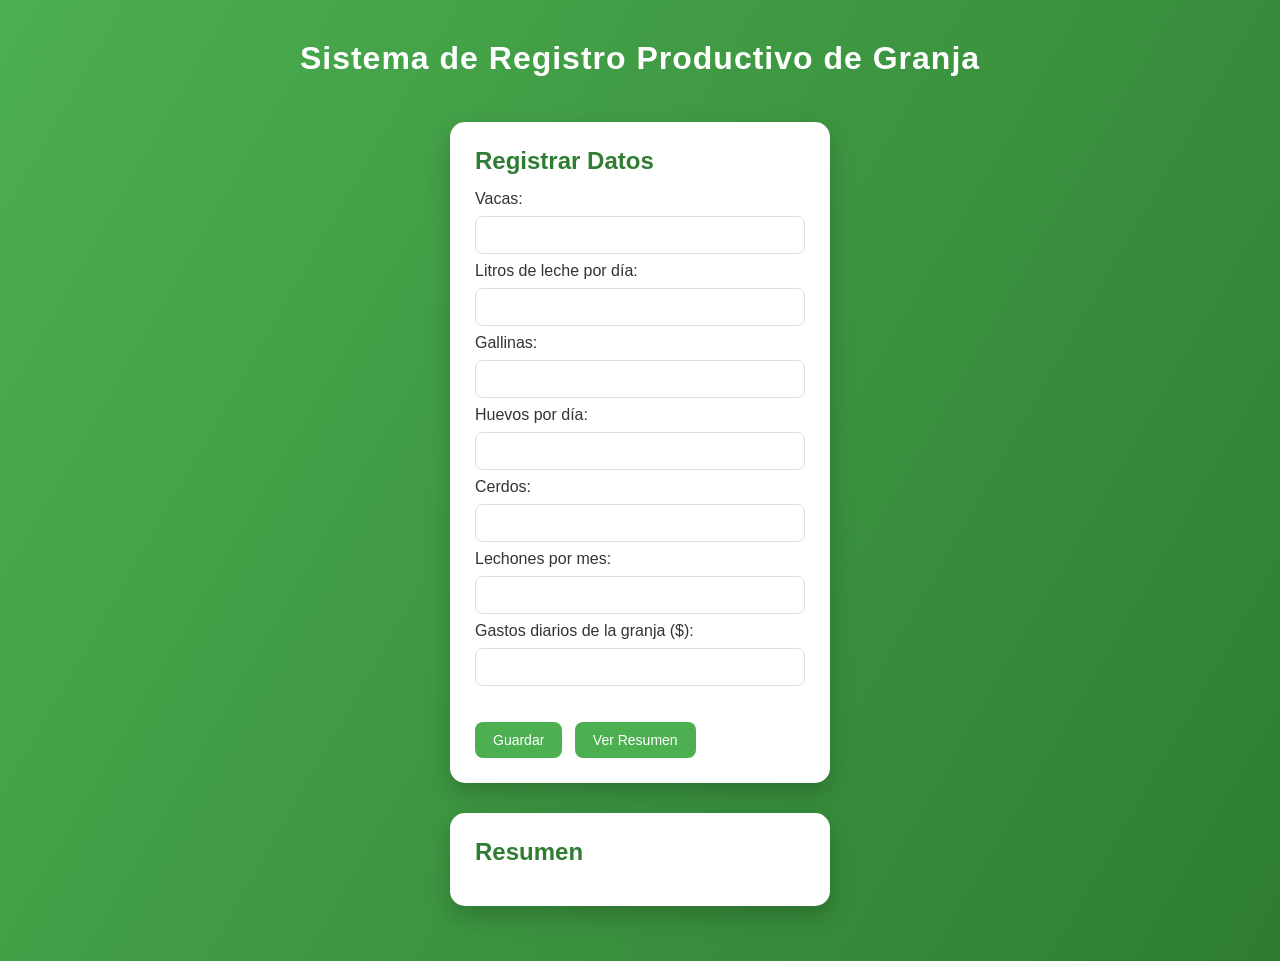
==== index.html @ fa30c52d "calculadora ganadera" ====
<!DOCTYPE html>
<html lang="es">
<head>

<meta charset="UTF-8">
<title>Sistema de Registro de Granja</title>
<link rel="stylesheet" href="styles.css">

</head>

<body>

<h1>Sistema de Registro Productivo de Granja</h1>

<div class="contenedor">

<h2>Registrar Datos</h2>

<label>Vacas:</label>
<input type="number" id="vacas">

<label>Litros de leche por día:</label>
<input type="number" id="leche">

<label>Gallinas:</label>
<input type="number" id="gallinas">

<label>Huevos por día:</label>
<input type="number" id="huevos">

<label>Cerdos:</label>
<input type="number" id="cerdos">

<label>Lechones por mes:</label>
<input type="number" id="lechones">

<label>Gastos diarios de la granja ($):</label>
<input type="number" id="gastos">

<br><br>

<button onclick="guardarDatos()">Guardar</button>
<button onclick="mostrarResumen()">Ver Resumen</button>

</div>


<div class="contenedor">

<h2>Resumen</h2>

<p id="resultado"></p>
<p id="alertas"></p>

</div>

<script src="app.js"></script>

</body>
</html>
---- styles.css ----
/* Reset básico */
*{
    margin:0;
    padding:0;
    box-sizing:border-box;
}

/* Fondo general */
body{
    font-family: 'Poppins', sans-serif;
    background: linear-gradient(120deg,#4CAF50,#2E7D32);
    min-height:100vh;
    display:flex;
    flex-direction:column;
    align-items:center;
    padding:40px;
    color:#333;
}

/* Título */
h1{
    color:white;
    margin-bottom:30px;
    letter-spacing:1px;
}

/* Contenedores tipo tarjeta */
.contenedor{
    background:white;
    width:380px;
    padding:25px;
    border-radius:15px;
    margin:15px;
    box-shadow:0 10px 25px rgba(0,0,0,0.2);
    transition:0.3s;
}

.contenedor:hover{
    transform:translateY(-5px);
}

/* Subtítulos */
h2{
    color:#2E7D32;
    margin-bottom:15px;
}

/* Inputs */
input{
    width:100%;
    padding:10px;
    margin:8px 0;
    border-radius:8px;
    border:1px solid #ddd;
    font-size:14px;
    transition:0.2s;
}

input:focus{
    border-color:#4CAF50;
    outline:none;
    box-shadow:0 0 6px rgba(76,175,80,0.4);
}

/* Botones */
button{
    padding:10px 18px;
    margin-top:10px;
    margin-right:8px;
    border:none;
    border-radius:8px;
    background:#4CAF50;
    color:white;
    font-size:14px;
    font-weight:500;
    cursor:pointer;
    transition:0.3s;
}

button:hover{
    background:#1B5E20;
    transform:scale(1.05);
}

/* Área del resumen */
#resultado{
    margin-top:15px;
    line-height:1.7;
    text-align:left;
}

/* Alertas */
#alertas{
    margin-top:10px;
    color:#D32F2F;
    font-weight:bold;
}

/* Responsive */
@media(max-width:500px){

.contenedor{
    width:90%;
}

}
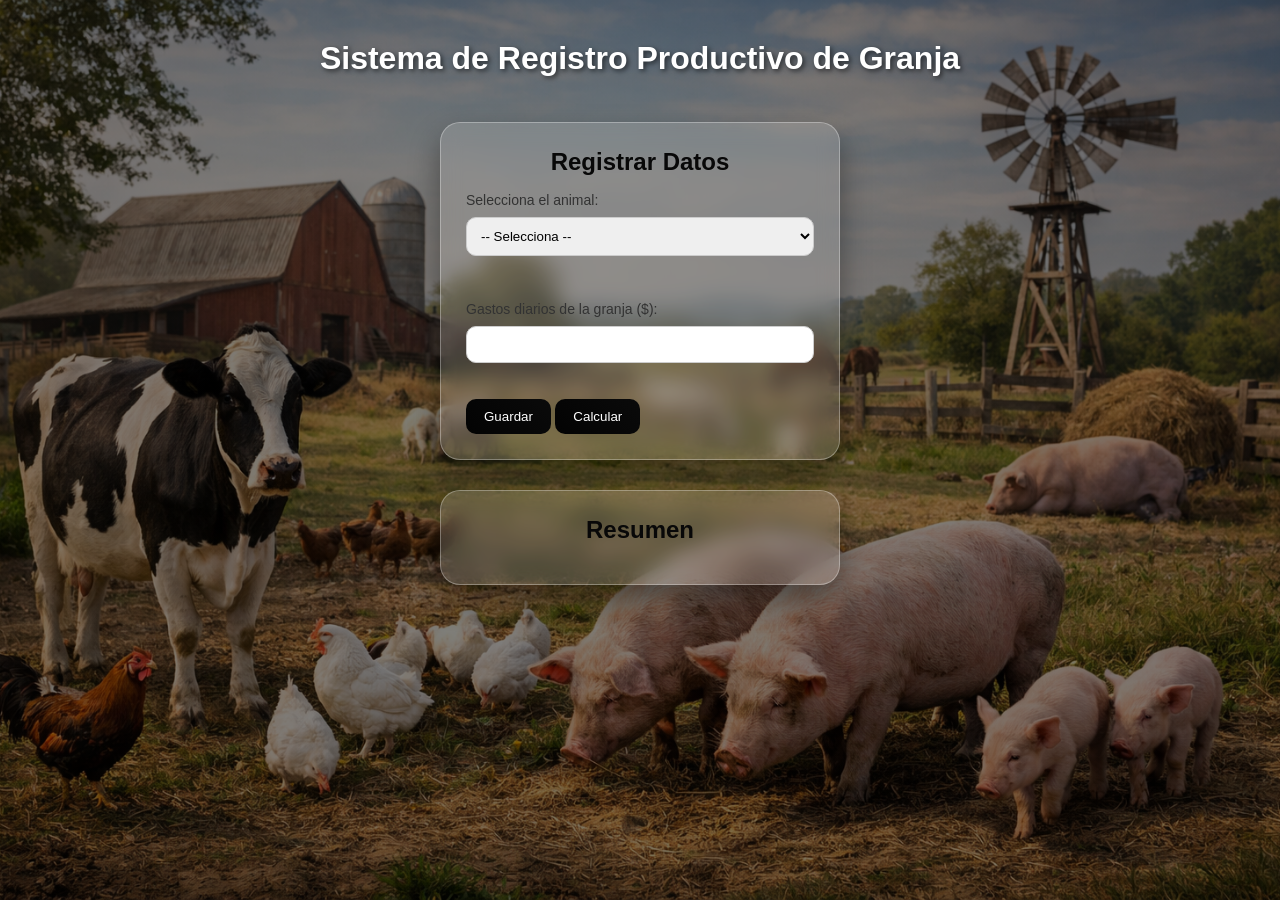
==== commit 667f56aa: "modificacion" ====
--- a/index.html
+++ b/index.html
@@ -16,23 +16,53 @@
 
 <h2>Registrar Datos</h2>
 
-<label>Vacas:</label>
-<input type="number" id="vacas">
+<label>Selecciona el animal:</label>
+<select id="animal" onchange="filtrarAnimal()">
+  <option value="">-- Selecciona --</option>
+  <option value="vaca">Vaca</option>
+  <option value="gallina">Gallina</option>
+  <option value="cerdo">Cerdo</option>
+</select>
 
-<label>Litros de leche por día:</label>
-<input type="number" id="leche">
+<br><br>
 
-<label>Gallinas:</label>
-<input type="number" id="gallinas">
+<!-- VACAS -->
+<div id="vaca" style="display:none;">
+  <label>Vacas:</label>
+  <input type="number" id="vacas">
 
-<label>Huevos por día:</label>
-<input type="number" id="huevos">
+  <label>Litros de leche por día:</label>
+  <input type="number" id="leche">
 
-<label>Cerdos:</label>
-<input type="number" id="cerdos">
+  <label>Precio por litro de leche ($):</label>
+  <input type="number" id="precioLeche">
+</div>
 
-<label>Lechones por mes:</label>
-<input type="number" id="lechones">
+<!-- GALLINAS -->
+<div id="gallina" style="display:none;">
+  <label>Gallinas:</label>
+  <input type="number" id="gallinas">
+
+  <label>Huevos por día:</label>
+  <input type="number" id="huevos">
+
+  <label>Precio por huevo ($):</label>
+  <input type="number" id="precioHuevo">
+</div>
+
+<!-- CERDOS -->
+<div id="cerdo" style="display:none;">
+  <label>Cerdos:</label>
+  <input type="number" id="cerdos">
+
+  <label>Lechones por mes:</label>
+  <input type="number" id="lechones">
+
+  <label>Precio por lechón ($):</label>
+  <input type="number" id="precioLechon">
+</div>
+
+<br>
 
 <label>Gastos diarios de la granja ($):</label>
 <input type="number" id="gastos">
@@ -40,10 +70,10 @@
 <br><br>
 
 <button onclick="guardarDatos()">Guardar</button>
-<button onclick="mostrarResumen()">Ver Resumen</button>
+<button onclick="calcular()">Calcular</button>
+<div id="resultadoBox" style="display:none;"></div>
 
 </div>
-
 
 <div class="contenedor">
 
--- a/styles.css
+++ b/styles.css
@@ -1,106 +1,135 @@
-/* Reset básico */
+/* Reset */
 *{
     margin:0;
     padding:0;
     box-sizing:border-box;
 }
 
-/* Fondo general */
+/* Fondo */
 body{
     font-family: 'Poppins', sans-serif;
-    background: linear-gradient(120deg,#4CAF50,#2E7D32);
     min-height:100vh;
     display:flex;
     flex-direction:column;
     align-items:center;
     padding:40px;
     color:#333;
+
+    background: linear-gradient(rgba(0,0,0,0.5), rgba(0,0,0,0.5)),
+    url("img/vaca.jpg");
+    background-size: cover;
+    background-position: center;
 }
 
 /* Título */
 h1{
-    color:white;
+    color:#fff;
     margin-bottom:30px;
-    letter-spacing:1px;
+    text-align:center;
+    text-shadow:2px 2px 5px rgba(0,0,0,0.6);
 }
 
-/* Contenedores tipo tarjeta */
+/* Tarjetas */
 .contenedor{
-    background:white;
-    width:380px;
+    background: rgba(255,255,255,0.15); /* transparencia */
+    width:400px;
     padding:25px;
-    border-radius:15px;
+    border-radius:20px;
     margin:15px;
-    box-shadow:0 10px 25px rgba(0,0,0,0.2);
-    transition:0.3s;
-}
-
-.contenedor:hover{
-    transform:translateY(-5px);
+    box-shadow:0 15px 30px rgba(0,0,0,0.4);
+    backdrop-filter: blur(10px); /* efecto vidrio */
+    border:1px solid rgba(255,255,255,0.3);
 }
 
 /* Subtítulos */
 h2{
-    color:#2E7D32;
+    color:#080808;
     margin-bottom:15px;
+    text-align:center;
 }
 
-/* Inputs */
-input{
+/* Labels */
+label{
+    font-weight:500;
+    font-size:14px;
+}
+
+/* Inputs y select */
+input, select{
     width:100%;
     padding:10px;
     margin:8px 0;
-    border-radius:8px;
-    border:1px solid #ddd;
-    font-size:14px;
-    transition:0.2s;
-}
-
-input:focus{
-    border-color:#4CAF50;
-    outline:none;
-    box-shadow:0 0 6px rgba(76,175,80,0.4);
+    border-radius:10px;
+    border:1px solid #ccc;
 }
 
 /* Botones */
 button{
     padding:10px 18px;
     margin-top:10px;
-    margin-right:8px;
     border:none;
-    border-radius:8px;
-    background:#4CAF50;
+    border-radius:10px;
+    background:linear-gradient(45deg,#030303,#0a0a0a);
     color:white;
-    font-size:14px;
-    font-weight:500;
     cursor:pointer;
-    transition:0.3s;
 }
 
 button:hover{
-    background:#1B5E20;
     transform:scale(1.05);
 }
 
-/* Área del resumen */
-#resultado{
-    margin-top:15px;
-    line-height:1.7;
-    text-align:left;
+/* CUADRO RESULTADO PRO */
+#resultadoBox{
+    margin-top:20px;
+    padding:25px;
+    border-radius:20px;
+    background: rgba(255,255,255,0.2); /* transparente */
+    backdrop-filter: blur(10px); /* efecto vidrio */
+    border:1px solid rgba(255,255,255,0.3);
+    box-shadow: 0 15px 35px rgba(0,0,0,0.4);
+    line-height:1.8;
+    animation: aparecer 0.5s ease;
+    max-width:400px;
+    width:100%;
 }
 
-/* Alertas */
-#alertas{
-    margin-top:10px;
+/* Título del resultado */
+#resultadoBox h3{
+    text-align:center;
+    margin-bottom:15px;
+    color:#2E7D32;
+}
+
+/* Ganancias */
+.ganancia{
+    color:#2E7D32;
+    font-weight:bold;
+}
+
+/* Pérdidas */
+.perdida{
     color:#D32F2F;
     font-weight:bold;
 }
 
+/* Animación */
+@keyframes aparecer{
+    from{
+        opacity:0;
+        transform:translateY(20px);
+    }
+    to{
+        opacity:1;
+        transform:translateY(0);
+    }
+}
+
 /* Responsive */
 @media(max-width:500px){
-
-.contenedor{
-    width:90%;
+    .contenedor{
+        width:100%;
+    }
 }
-
+button[onclick="mostrarResumen()"]{
+    display:none;
 }
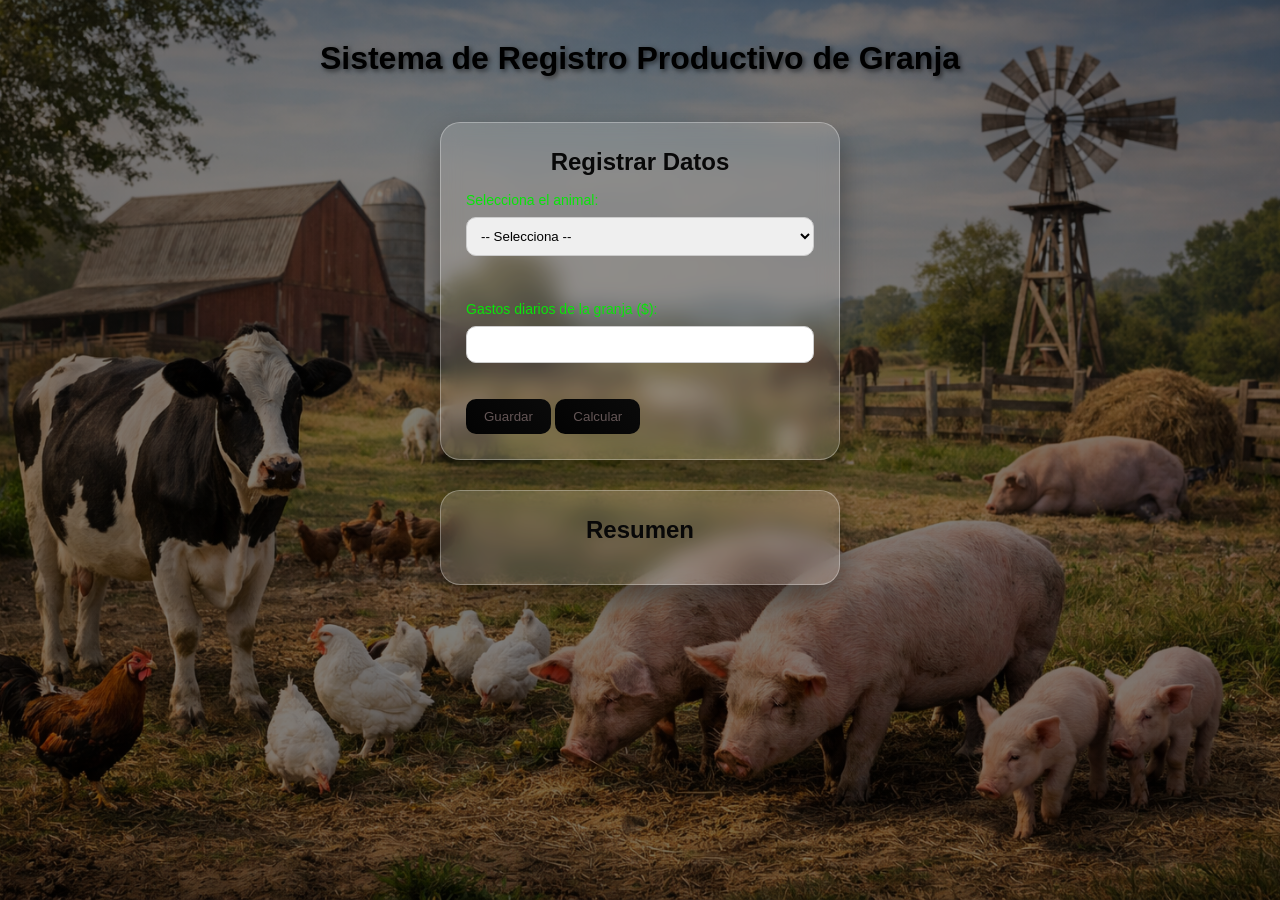
==== commit 497bb68c: "modificacion" ====
--- a/index.html
+++ b/index.html
@@ -3,6 +3,7 @@
 <head>
 
 <meta charset="UTF-8">
+<meta name="viewport" content="width=device-width, initial-scale=1.0">
 <title>Sistema de Registro de Granja</title>
 <link rel="stylesheet" href="styles.css">
 
@@ -84,7 +85,7 @@
 
 </div>
 
-<script src="app.js"></script>
+<script src="script.js"></script>
 
 </body>
 </html>
--- a/styles.css
+++ b/styles.css
@@ -13,7 +13,7 @@
     flex-direction:column;
     align-items:center;
     padding:40px;
-    color:#333;
+    color:#0ae40a;
 
     background: linear-gradient(rgba(0,0,0,0.5), rgba(0,0,0,0.5)),
     url("img/vaca.jpg");
@@ -23,7 +23,7 @@
 
 /* Título */
 h1{
-    color:#fff;
+    color:#000000;
     margin-bottom:30px;
     text-align:center;
     text-shadow:2px 2px 5px rgba(0,0,0,0.6);
@@ -70,7 +70,7 @@
     border:none;
     border-radius:10px;
     background:linear-gradient(45deg,#030303,#0a0a0a);
-    color:white;
+    color:rgb(99, 85, 85);
     cursor:pointer;
 }
 
@@ -132,4 +132,45 @@
 }
 button[onclick="mostrarResumen()"]{
     display:none;
-}+}
+/* 📱 MEJORA PARA CELULARES */
+@media(max-width:600px){
+
+    body{
+        padding:15px;
+    }
+
+    h1{
+        font-size:20px;
+    }
+
+    .contenedor{
+        width:100%;
+        padding:18px;
+        margin:10px 0;
+    }
+
+    h2{
+        font-size:18px;
+    }
+
+    label{
+        font-size:13px;
+    }
+
+    input, select{
+        font-size:14px;
+        padding:8px;
+    }
+
+    button{
+        width:100%;
+        margin-top:10px;
+    }
+
+    #resultadoBox{
+        width:100%;
+        padding:15px;
+        font-size:14px;
+    }
+}
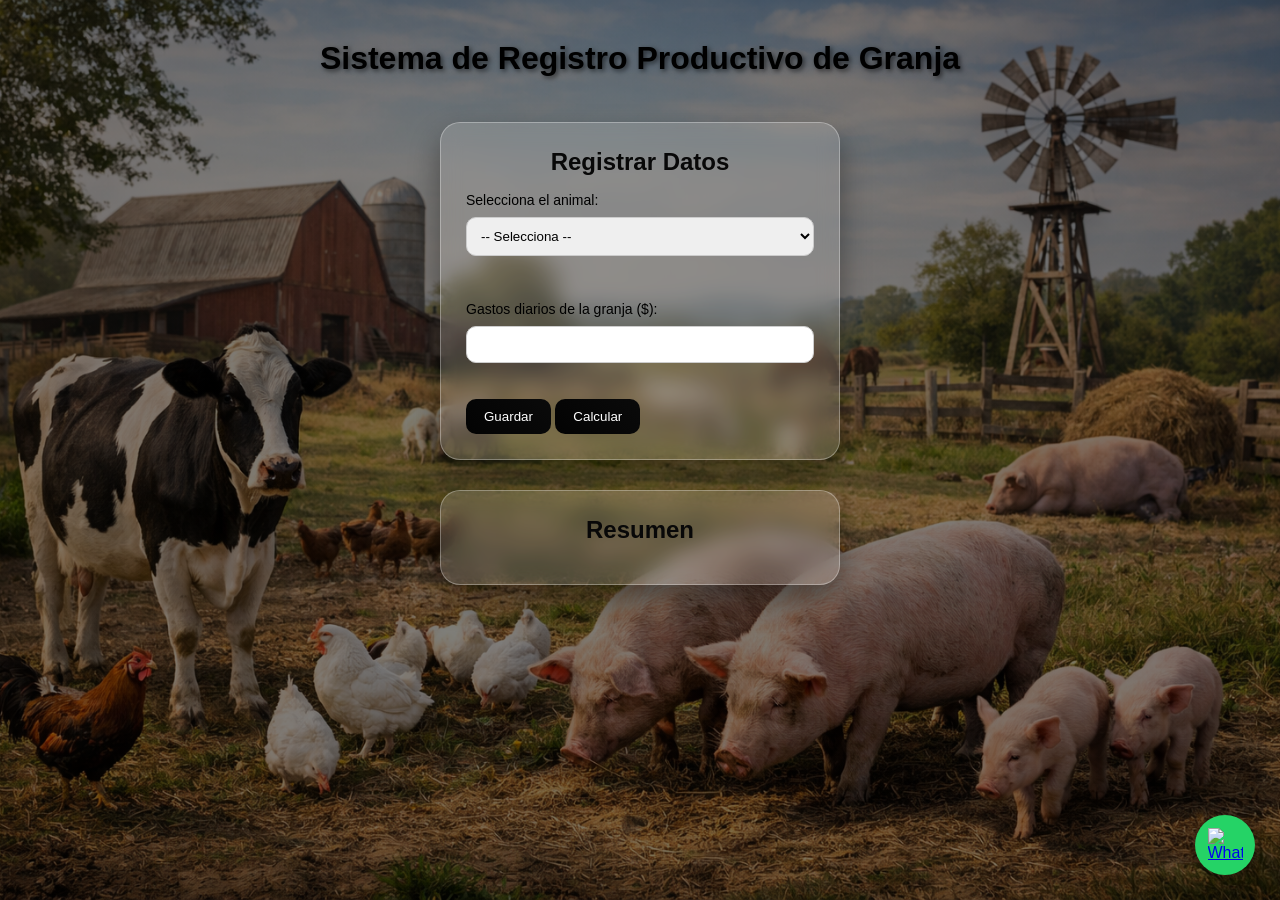
==== commit bfabbffe: "modificacion" ====
--- a/index.html
+++ b/index.html
@@ -7,6 +7,11 @@
 <title>Sistema de Registro de Granja</title>
 <link rel="stylesheet" href="styles.css">
 
+<a href="https://wa.me/573112361741?text=Hola,%20necesito%20ayuda%20con%20el%20sistema%20de%20granja" 
+   class="whatsapp-btn" 
+   target="_blank">
+    <img src="https://upload.wikimedia.org/wikipedia/commons/6/6b/WhatsApp.svg" alt="WhatsApp">
+</a>
 </head>
 
 <body>
--- a/styles.css
+++ b/styles.css
@@ -13,12 +13,13 @@
     flex-direction:column;
     align-items:center;
     padding:40px;
-    color:#0ae40a;
+    color:#000000;
 
     background: linear-gradient(rgba(0,0,0,0.5), rgba(0,0,0,0.5)),
     url("img/vaca.jpg");
     background-size: cover;
     background-position: center;
+    background-repeat: no-repeat;
 }
 
 /* Título */
@@ -31,13 +32,13 @@
 
 /* Tarjetas */
 .contenedor{
-    background: rgba(255,255,255,0.15); /* transparencia */
+    background: rgba(255,255,255,0.15);
     width:400px;
     padding:25px;
     border-radius:20px;
     margin:15px;
     box-shadow:0 15px 30px rgba(0,0,0,0.4);
-    backdrop-filter: blur(10px); /* efecto vidrio */
+    backdrop-filter: blur(10px);
     border:1px solid rgba(255,255,255,0.3);
 }
 
@@ -70,7 +71,7 @@
     border:none;
     border-radius:10px;
     background:linear-gradient(45deg,#030303,#0a0a0a);
-    color:rgb(99, 85, 85);
+    color:#fff;
     cursor:pointer;
 }
 
@@ -78,13 +79,13 @@
     transform:scale(1.05);
 }
 
-/* CUADRO RESULTADO PRO */
+/* RESULTADO */
 #resultadoBox{
     margin-top:20px;
     padding:25px;
     border-radius:20px;
-    background: rgba(255,255,255,0.2); /* transparente */
-    backdrop-filter: blur(10px); /* efecto vidrio */
+    background: rgba(255,255,255,0.2);
+    backdrop-filter: blur(10px);
     border:1px solid rgba(255,255,255,0.3);
     box-shadow: 0 15px 35px rgba(0,0,0,0.4);
     line-height:1.8;
@@ -93,20 +94,17 @@
     width:100%;
 }
 
-/* Título del resultado */
 #resultadoBox h3{
     text-align:center;
     margin-bottom:15px;
     color:#2E7D32;
 }
 
-/* Ganancias */
 .ganancia{
     color:#2E7D32;
     font-weight:bold;
 }
 
-/* Pérdidas */
 .perdida{
     color:#D32F2F;
     font-weight:bold;
@@ -125,19 +123,14 @@
 }
 
 /* Responsive */
-@media(max-width:500px){
-    .contenedor{
-        width:100%;
-    }
-}
-button[onclick="mostrarResumen()"]{
-    display:none;
-}
-/* 📱 MEJORA PARA CELULARES */
 @media(max-width:600px){
 
     body{
         padding:15px;
+
+        /* 🔥 CLAVE: imagen completa en celular */
+        background-size: contain;
+        background-color: black;
     }
 
     h1{
@@ -174,3 +167,32 @@
         font-size:14px;
     }
 }
+
+/* Ocultar botón viejo */
+button[onclick="mostrarResumen()"]{
+    display:none;
+}
+.whatsapp-btn {
+    position: fixed;     /* Esto lo deja fijo en la pantalla */
+    bottom: 25px;        /* Distancia desde abajo */
+    right: 25px;         /* Distancia desde la derecha */
+    background-color: #25d366;
+    width: 60px;
+    height: 60px;
+    border-radius: 50%;
+    display: flex;
+    justify-content: center;
+    align-items: center;
+    box-shadow: 2px 2px 10px rgba(0,0,0,0.3);
+    z-index: 1000;       /* Para que siempre esté por encima del fondo de la granja */
+    transition: transform 0.3s ease;
+}
+
+.whatsapp-btn img {
+    width: 35px;         /* Tamaño del logo de WhatsApp */
+    height: 35px;
+}
+
+.whatsapp-btn:hover {
+    transform: scale(1.1); /* Se hace un poquito más grande al pasar el mouse */
+}
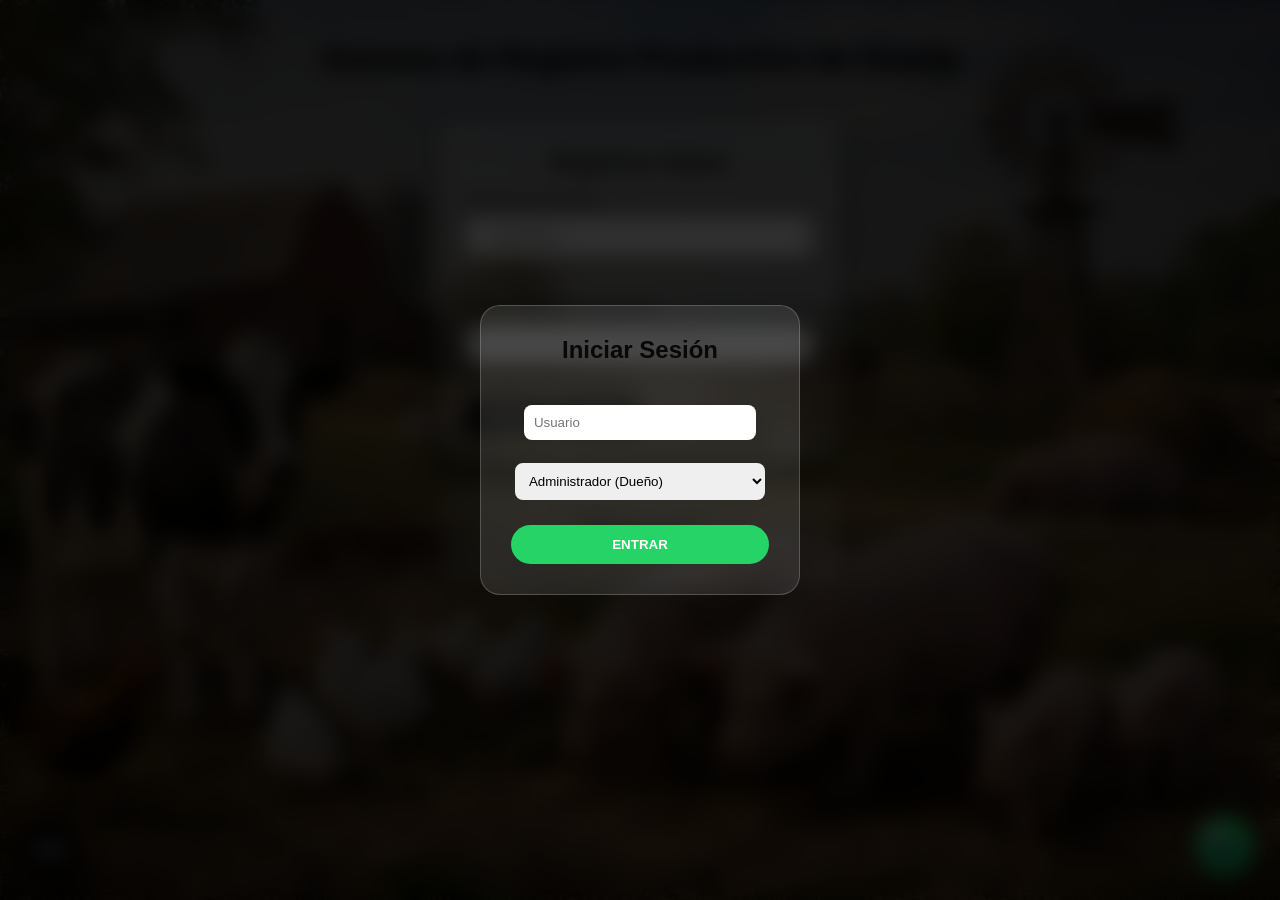
==== commit f1c6cdb6: "modificacion" ====
--- a/index.html
+++ b/index.html
@@ -12,9 +12,27 @@
    target="_blank">
     <img src="https://upload.wikimedia.org/wikipedia/commons/6/6b/WhatsApp.svg" alt="WhatsApp">
 </a>
+
+<button onclick="cerrarSesion()" class="btn-salir-flotante">
+     Salir
+</button>
 </head>
 
 <body>
+  <div id="loginOverlay" style="position: fixed; top: 0; left: 0; width: 100%; height: 100%; background: rgba(0,0,0,0.8); z-index: 9999; display: flex; justify-content: center; align-items: center; backdrop-filter: blur(10px);">
+    <div class="glass-card" style="width: 320px; padding: 30px; text-align: center; color: white; border: 1px solid rgba(255,255,255,0.2); border-radius: 20px; background: rgba(255,255,255,0.1);">
+        <h2>Iniciar Sesión</h2>
+        <br>
+        <input type="text" id="userIn" placeholder="Usuario" style="width: 90%; padding: 10px; margin-bottom: 15px; border-radius: 8px; border: none;">
+        <select id="roleIn" style="width: 97%; padding: 10px; margin-bottom: 15px; border-radius: 8px; border: none;">
+            <option value="admin">Administrador (Dueño)</option>
+            <option value="vendedor">Vendedor / Operario</option>
+        </select>
+        <button onclick="entrarSistema()" class="btn-primary" style="width: 100%; padding: 12px; background: #25d366; color: white; border: none; border-radius: 25px; cursor: pointer; font-weight: bold;">
+            ENTRAR
+        </button>
+    </div>
+</div>
 
 <h1>Sistema de Registro Productivo de Granja</h1>
 
--- a/styles.css
+++ b/styles.css
@@ -195,4 +195,31 @@
 
 .whatsapp-btn:hover {
     transform: scale(1.1); /* Se hace un poquito más grande al pasar el mouse */
+}
+/* Estilo del botón flotante tipo WhatsApp */
+.btn-salir-flotante {
+    position: fixed;
+    bottom: 20px;       /* Distancia desde abajo */
+    left: 20px;         /* Lo ponemos a la IZQUIERDA para no tapar el de WhatsApp */
+    width: 60px;        /* Tamaño circular */
+    height: 60px;
+    background-color: #ff4d4d; /* Rojo llamativo */
+    color: white;
+    border: none;
+    border-radius: 50%; /* Lo hace un círculo perfecto */
+    font-size: 14px;
+    font-weight: bold;
+    cursor: pointer;
+    box-shadow: 0 4px 15px rgba(0,0,0,0.4);
+    z-index: 9999;      /* Siempre por encima de todo */
+    transition: all 0.3s ease;
+    display: flex;
+    justify-content: center;
+    align-items: center;
+    text-align: center;
+}
+
+.btn-salir-flotante:hover {
+    background-color: #cc0000;
+    transform: scale(1.1) rotate(10deg); /* Se agranda y gira un poquito */
 }
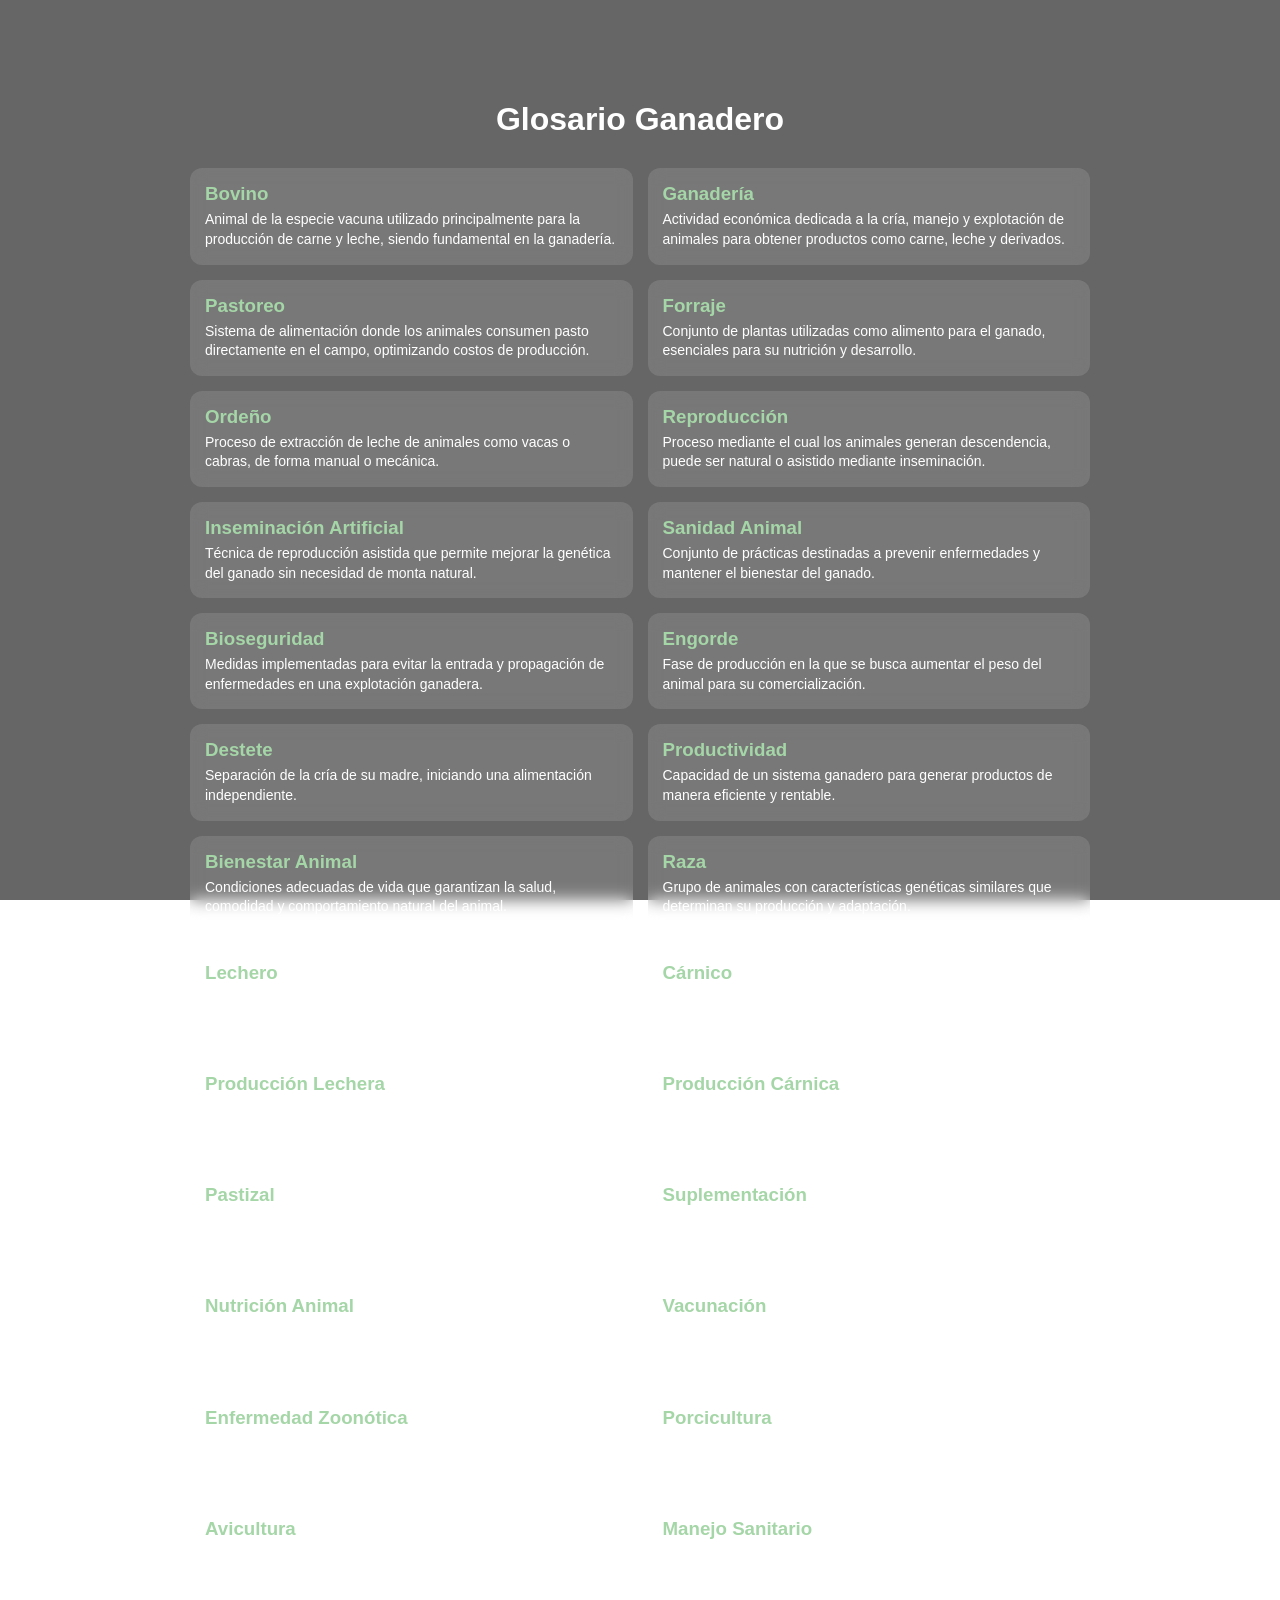
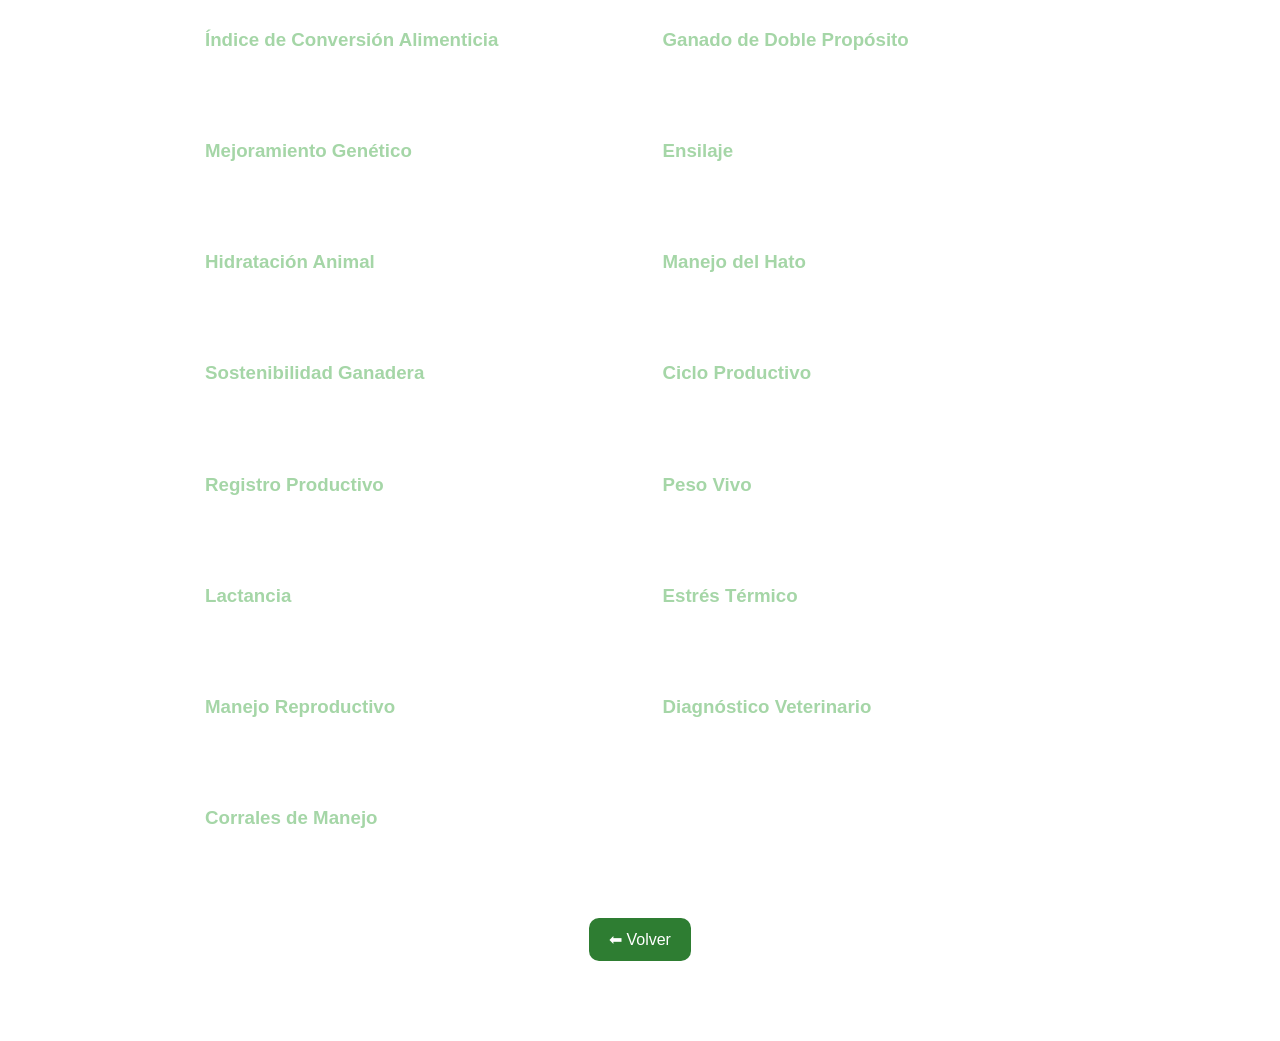
==== commit 3fb864c9: "mdificacion" ====
--- a/index.html
+++ b/index.html
@@ -1,114 +1,316 @@
 <!DOCTYPE html>
 <html lang="es">
 <head>
-
-<meta charset="UTF-8">
-<meta name="viewport" content="width=device-width, initial-scale=1.0">
-<title>Sistema de Registro de Granja</title>
-<link rel="stylesheet" href="styles.css">
-
-<a href="https://wa.me/573112361741?text=Hola,%20necesito%20ayuda%20con%20el%20sistema%20de%20granja" 
-   class="whatsapp-btn" 
-   target="_blank">
-    <img src="https://upload.wikimedia.org/wikipedia/commons/6/6b/WhatsApp.svg" alt="WhatsApp">
-</a>
-
-<button onclick="cerrarSesion()" class="btn-salir-flotante">
-     Salir
-</button>
+  <meta charset="UTF-8">
+  <title>Glosario Ganadero</title>
+
+  <style>
+    body {
+      margin: 0;
+      font-family: 'Segoe UI', sans-serif;
+      background: url("https://images.unsplash.com/photo-1500595046743-cd271d694d30") no-repeat center center/cover;
+      min-height: 100vh;
+      position: relative;
+    }
+
+    body::before {
+      content: "";
+      position: fixed;
+      width: 100%;
+      height: 100%;
+      background: rgba(0,0,0,0.6);
+      top: 0;
+      left: 0;
+    }
+
+    .contenedor {
+      position: relative;
+      z-index: 1;
+      max-width: 900px;
+      margin: 60px auto;
+      padding: 20px;
+      color: white;
+    }
+
+    h1 {
+      text-align: center;
+      margin-bottom: 30px;
+    }
+
+    .grid {
+      display: grid;
+      grid-template-columns: 1fr 1fr;
+      gap: 15px;
+    }
+
+    .card {
+      background: rgba(255,255,255,0.12);
+      padding: 15px;
+      border-radius: 12px;
+      backdrop-filter: blur(8px);
+      transition: transform 0.2s;
+    }
+
+    .card:hover {
+      transform: scale(1.03);
+    }
+
+    .card h3 {
+      margin: 0 0 5px;
+      color: #a5d6a7;
+    }
+
+    .card p {
+      margin: 0;
+      font-size: 14px;
+      line-height: 1.4;
+    }
+
+    button {
+      display: block;
+      margin: 30px auto 0;
+      padding: 12px 20px;
+      background: #2e7d32;
+      border: none;
+      border-radius: 10px;
+      color: white;
+      font-size: 16px;
+      cursor: pointer;
+    }
+
+    button:hover {
+      background: #1b5e20;
+    }
+
+    @media (max-width: 700px) {
+      .grid {
+        grid-template-columns: 1fr;
+      }
+    }
+  </style>
 </head>
 
 <body>
-  <div id="loginOverlay" style="position: fixed; top: 0; left: 0; width: 100%; height: 100%; background: rgba(0,0,0,0.8); z-index: 9999; display: flex; justify-content: center; align-items: center; backdrop-filter: blur(10px);">
-    <div class="glass-card" style="width: 320px; padding: 30px; text-align: center; color: white; border: 1px solid rgba(255,255,255,0.2); border-radius: 20px; background: rgba(255,255,255,0.1);">
-        <h2>Iniciar Sesión</h2>
-        <br>
-        <input type="text" id="userIn" placeholder="Usuario" style="width: 90%; padding: 10px; margin-bottom: 15px; border-radius: 8px; border: none;">
-        <select id="roleIn" style="width: 97%; padding: 10px; margin-bottom: 15px; border-radius: 8px; border: none;">
-            <option value="admin">Administrador (Dueño)</option>
-            <option value="vendedor">Vendedor / Operario</option>
-        </select>
-        <button onclick="entrarSistema()" class="btn-primary" style="width: 100%; padding: 12px; background: #25d366; color: white; border: none; border-radius: 25px; cursor: pointer; font-weight: bold;">
-            ENTRAR
-        </button>
-    </div>
-</div>
-
-<h1>Sistema de Registro Productivo de Granja</h1>
 
 <div class="contenedor">
-
-<h2>Registrar Datos</h2>
-
-<label>Selecciona el animal:</label>
-<select id="animal" onchange="filtrarAnimal()">
-  <option value="">-- Selecciona --</option>
-  <option value="vaca">Vaca</option>
-  <option value="gallina">Gallina</option>
-  <option value="cerdo">Cerdo</option>
-</select>
-
-<br><br>
-
-<!-- VACAS -->
-<div id="vaca" style="display:none;">
-  <label>Vacas:</label>
-  <input type="number" id="vacas">
-
-  <label>Litros de leche por día:</label>
-  <input type="number" id="leche">
-
-  <label>Precio por litro de leche ($):</label>
-  <input type="number" id="precioLeche">
-</div>
-
-<!-- GALLINAS -->
-<div id="gallina" style="display:none;">
-  <label>Gallinas:</label>
-  <input type="number" id="gallinas">
-
-  <label>Huevos por día:</label>
-  <input type="number" id="huevos">
-
-  <label>Precio por huevo ($):</label>
-  <input type="number" id="precioHuevo">
-</div>
-
-<!-- CERDOS -->
-<div id="cerdo" style="display:none;">
-  <label>Cerdos:</label>
-  <input type="number" id="cerdos">
-
-  <label>Lechones por mes:</label>
-  <input type="number" id="lechones">
-
-  <label>Precio por lechón ($):</label>
-  <input type="number" id="precioLechon">
-</div>
-
-<br>
-
-<label>Gastos diarios de la granja ($):</label>
-<input type="number" id="gastos">
-
-<br><br>
-
-<button onclick="guardarDatos()">Guardar</button>
-<button onclick="calcular()">Calcular</button>
-<div id="resultadoBox" style="display:none;"></div>
-
-</div>
-
-<div class="contenedor">
-
-<h2>Resumen</h2>
-
-<p id="resultado"></p>
-<p id="alertas"></p>
-
-</div>
-
-<script src="script.js"></script>
+  <h1> Glosario Ganadero </h1>
+
+  <div class="grid">
+
+    <div class="card">
+      <h3>Bovino</h3>
+      <p>Animal de la especie vacuna utilizado principalmente para la producción de carne y leche, siendo fundamental en la ganadería.</p>
+    </div>
+
+    <div class="card">
+      <h3>Ganadería</h3>
+      <p>Actividad económica dedicada a la cría, manejo y explotación de animales para obtener productos como carne, leche y derivados.</p>
+    </div>
+
+    <div class="card">
+      <h3>Pastoreo</h3>
+      <p>Sistema de alimentación donde los animales consumen pasto directamente en el campo, optimizando costos de producción.</p>
+    </div>
+
+    <div class="card">
+      <h3>Forraje</h3>
+      <p>Conjunto de plantas utilizadas como alimento para el ganado, esenciales para su nutrición y desarrollo.</p>
+    </div>
+
+    <div class="card">
+      <h3>Ordeño</h3>
+      <p>Proceso de extracción de leche de animales como vacas o cabras, de forma manual o mecánica.</p>
+    </div>
+
+    <div class="card">
+      <h3>Reproducción</h3>
+      <p>Proceso mediante el cual los animales generan descendencia, puede ser natural o asistido mediante inseminación.</p>
+    </div>
+
+    <div class="card">
+      <h3>Inseminación Artificial</h3>
+      <p>Técnica de reproducción asistida que permite mejorar la genética del ganado sin necesidad de monta natural.</p>
+    </div>
+
+    <div class="card">
+      <h3>Sanidad Animal</h3>
+      <p>Conjunto de prácticas destinadas a prevenir enfermedades y mantener el bienestar del ganado.</p>
+    </div>
+
+    <div class="card">
+      <h3>Bioseguridad</h3>
+      <p>Medidas implementadas para evitar la entrada y propagación de enfermedades en una explotación ganadera.</p>
+    </div>
+
+    <div class="card">
+      <h3>Engorde</h3>
+      <p>Fase de producción en la que se busca aumentar el peso del animal para su comercialización.</p>
+    </div>
+
+    <div class="card">
+      <h3>Destete</h3>
+      <p>Separación de la cría de su madre, iniciando una alimentación independiente.</p>
+    </div>
+
+    <div class="card">
+      <h3>Productividad</h3>
+      <p>Capacidad de un sistema ganadero para generar productos de manera eficiente y rentable.</p>
+    </div>
+
+    <div class="card">
+      <h3>Bienestar Animal</h3>
+      <p>Condiciones adecuadas de vida que garantizan la salud, comodidad y comportamiento natural del animal.</p>
+    </div>
+
+    <div class="card">
+      <h3>Raza</h3>
+      <p>Grupo de animales con características genéticas similares que determinan su producción y adaptación.</p>
+    </div>
+
+    <div class="card">
+      <h3>Lechero</h3>
+      <p>Sistema de producción enfocado en la obtención de leche y sus derivados.</p>
+    </div>
+
+    <div class="card">
+      <h3>Cárnico</h3>
+      <p>Sistema ganadero orientado a la producción de carne para consumo humano.</p>
+    </div>
+    <div class="card">
+  <h3>Producción Lechera</h3>
+  <p>Proceso enfocado en la obtención, manejo y comercialización de leche, asegurando calidad e higiene.</p>
+</div>
+
+<div class="card">
+  <h3>Producción Cárnica</h3>
+  <p>Sistema productivo orientado a la cría y engorde de animales destinados al consumo de carne.</p>
+</div>
+
+<div class="card">
+  <h3>Pastizal</h3>
+  <p>Área cubierta de pasto natural o sembrado utilizada para la alimentación del ganado.</p>
+</div>
+
+<div class="card">
+  <h3>Suplementación</h3>
+  <p>Aporte adicional de nutrientes al ganado cuando el forraje no cubre sus necesidades.</p>
+</div>
+
+<div class="card">
+  <h3>Nutrición Animal</h3>
+  <p>Estudio y aplicación de dietas equilibradas para garantizar el crecimiento y productividad del ganado.</p>
+</div>
+
+<div class="card">
+  <h3>Vacunación</h3>
+  <p>Aplicación de biológicos para prevenir enfermedades infecciosas en los animales.</p>
+</div>
+
+<div class="card">
+  <h3>Enfermedad Zoonótica</h3>
+  <p>Enfermedad que puede transmitirse de animales a humanos, como la brucelosis.</p>
+</div>
+
+<div class="card">
+  <h3>Porcicultura</h3>
+  <p>Actividad dedicada a la cría, manejo y producción de cerdos.</p>
+</div>
+
+<div class="card">
+  <h3>Avicultura</h3>
+  <p>Producción y manejo de aves de corral como gallinas, pollos y pavos.</p>
+</div>
+
+<div class="card">
+  <h3>Manejo Sanitario</h3>
+  <p>Conjunto de prácticas para prevenir, controlar y tratar enfermedades en el ganado.</p>
+</div>
+
+<div class="card">
+  <h3>Índice de Conversión Alimenticia</h3>
+  <p>Relación entre el alimento consumido y el aumento de peso del animal.</p>
+</div>
+
+<div class="card">
+  <h3>Ganado de Doble Propósito</h3>
+  <p>Sistema en el que los animales se utilizan tanto para producción de leche como de carne.</p>
+</div>
+
+<div class="card">
+  <h3>Mejoramiento Genético</h3>
+  <p>Selección de animales con mejores características para optimizar la producción.</p>
+</div>
+
+<div class="card">
+  <h3>Ensilaje</h3>
+  <p>Método de conservación de forraje mediante fermentación para alimentar el ganado en épocas de escasez.</p>
+</div>
+
+<div class="card">
+  <h3>Hidratación Animal</h3>
+  <p>Suministro adecuado de agua para mantener la salud y productividad del ganado.</p>
+</div>
+
+<div class="card">
+  <h3>Manejo del Hato</h3>
+  <p>Organización y control del grupo de animales dentro de una explotación ganadera.</p>
+</div>
+
+<div class="card">
+  <h3>Sostenibilidad Ganadera</h3>
+  <p>Prácticas que buscan reducir el impacto ambiental de la producción animal.</p>
+</div>
+
+<div class="card">
+  <h3>Ciclo Productivo</h3>
+  <p>Etapas por las que pasa el animal desde su nacimiento hasta su producción o venta.</p>
+</div>
+
+<div class="card">
+  <h3>Registro Productivo</h3>
+  <p>Control de datos como peso, producción de leche o reproducción de los animales.</p>
+</div>
+
+<div class="card">
+  <h3>Peso Vivo</h3>
+  <p>Peso total del animal antes del sacrificio o comercialización.</p>
+</div>
+
+<div class="card">
+  <h3>Lactancia</h3>
+  <p>Periodo en el cual la hembra produce leche después del parto.</p>
+</div>
+
+<div class="card">
+  <h3>Estrés Térmico</h3>
+  <p>Condición en la que el animal sufre por altas temperaturas, afectando su producción.</p>
+</div>
+
+<div class="card">
+  <h3>Manejo Reproductivo</h3>
+  <p>Estrategias para mejorar la reproducción y eficiencia del hato.</p>
+</div>
+
+<div class="card">
+  <h3>Diagnóstico Veterinario</h3>
+  <p>Evaluación profesional para detectar enfermedades en los animales.</p>
+</div>
+
+<div class="card">
+  <h3>Corrales de Manejo</h3>
+  <p>Espacios diseñados para facilitar el control, alimentación y revisión del ganado.</p>
+</div>
+
+  </div>
+
+  <button onclick="volver()">⬅ Volver</button>
+</div>
+
+<script>
+function volver() {
+  window.location.href = "index.html";
+}
+</script>
 
 </body>
 </html>
